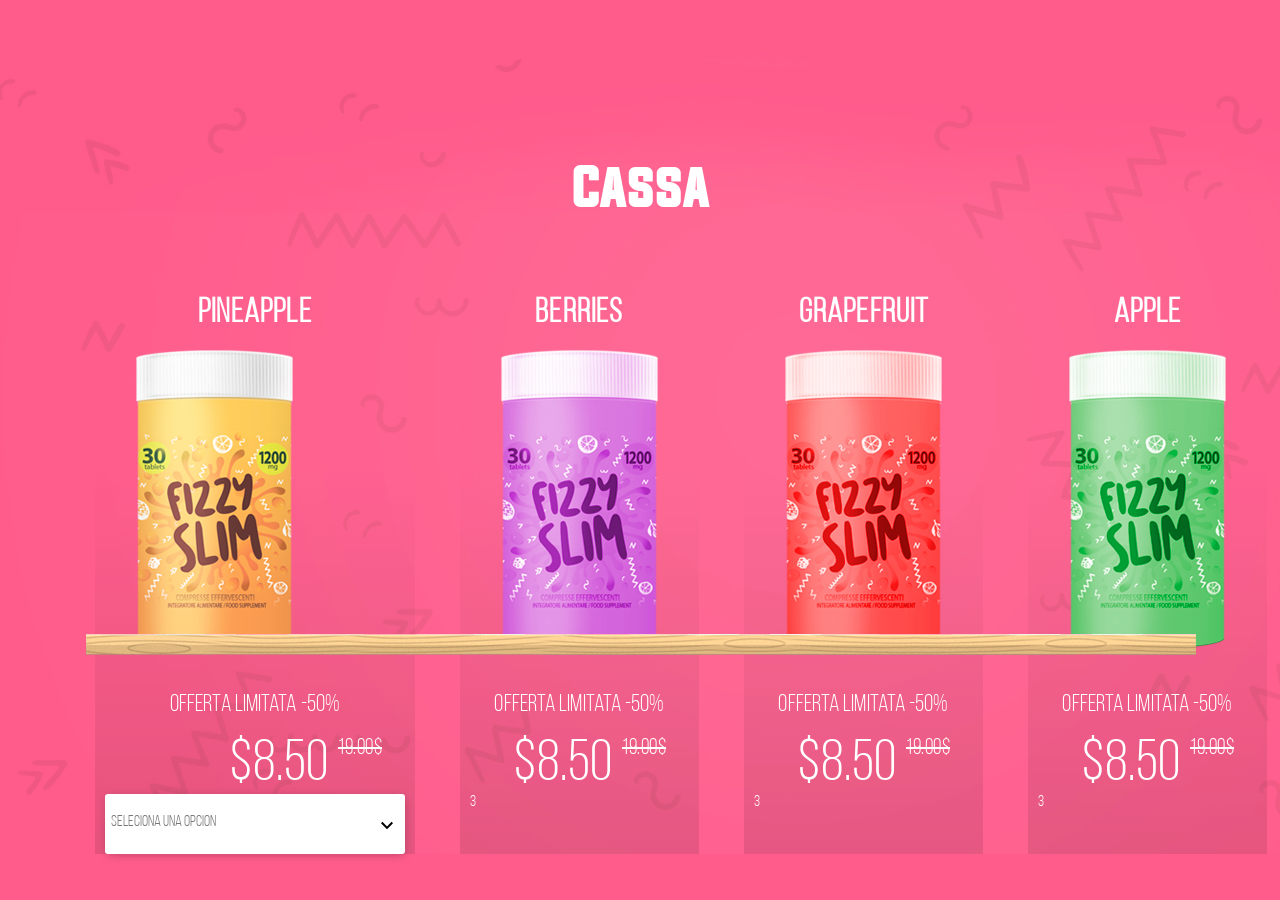
==== index.html @ ce5c24ae "Init" ====
<!doctype html>
<html lang="en">
<head>
    <meta charset="UTF-8">
    <meta name="viewport"
          content="width=device-width, user-scalable=no, initial-scale=1.0, maximum-scale=1.0, minimum-scale=1.0">
    <meta http-equiv="X-UA-Compatible" content="ie=edge">
    <link rel="stylesheet" href="styles.css">

    <script src="amountSelect.js"></script>

    <title>Document</title>
</head>
<body>
    <div class="container">
        <section class="products-section">
            <h2 class="main-title">Cassa</h2>
            <div class="products-wrap">
                <div class="product-wrap">
                    <h3 class="product-title">Pineapple</h3>
                    <div class="product-img-wrap first-product-img-wrap">
                        <img src="assets/images/product.png" alt="" class="product-img">
                    </div>
                    <div class="product-information">
                        <p class="discount-info">Offerta limitata -50%</p>
                        <p class="price">$8.50 <span class="old-price">19.00$</span></p>
                    </div>
                    <div class="amount-basket">
                        <div class="amount-wrap">

                            <div class="select-wrap" data-select="active" >
                                <select class="amount-select" name="" onchange="" onclick="return false;" id="">
                                    <option value="">Seleciona una Opcion </option>
                                    <option value="1">Select option 1</option>
                                    <option value="2" >Select option 2</option>
                                    <option value="3">Select option 3</option>
                                </select>

                                <p class="selected-option"  onclick="openSelect(this)" ></p>

                                <span onclick="openSelect(this)" class="select-icon" >
                                    <svg fill="#000000" height="24" viewBox="0 0 24 24" width="24" xmlns="http://www.w3.org/2000/svg">
                                        <path d="M7.41 7.84L12 12.42l4.59-4.58L18 9.25l-6 6-6-6z"/>
                                        <path d="M0-.75h24v24H0z" fill="none"/>
                                    </svg>
                                </span>

                                <div class="options-list-wrap">
                                    <ul class="options-list">  </ul>
                                </div>

                            </div>
                        </div>
                        <div class="basket-wrap">

                        </div>
                    </div>
                </div>
                <div class="product-wrap">
                    <h3 class="product-title">Berries </h3>
                    <div class="product-img-wrap">
                        <img src="assets/images/product-2.png" alt="" class="product-img">
                    </div>
                    <div class="product-information">
                        <p class="discount-info">Offerta limitata -50%</p>
                        <p class="price">$8.50 <span class="old-price">19.00$</span></p>
                    </div>
                    <div class="amount-basket">
                        <div class="amount-wrap">
                            3
                        </div>
                        <div class="basket-wrap">

                        </div>
                    </div>
                </div>
                <div class="product-wrap">
                    <h3 class="product-title">Grapefruit</h3>
                    <div class="product-img-wrap">
                        <img src="assets/images/product-3.png" alt="" class="product-img">
                    </div>
                    <div class="product-information">
                        <p class="discount-info">Offerta limitata -50%</p>
                        <p class="price">$8.50 <span class="old-price">19.00$</span></p>
                    </div>
                    <div class="amount-basket">
                        <div class="amount-wrap">
                            3
                        </div>
                        <div class="basket-wrap">

                        </div>
                    </div>
                </div>
                <div class="product-wrap">
                    <h3 class="product-title">Apple</h3>
                    <div class="product-img-wrap">
                        <img src="assets/images/product-4.png" alt="" class="product-img">
                    </div>
                    <div class="product-information">
                        <p class="discount-info">Offerta limitata -50%</p>
                        <p class="price">$8.50 <span class="old-price">19.00$</span></p>
                    </div>
                    <div class="amount-basket">
                        <div class="amount-wrap">
                            3
                        </div>
                        <div class="basket-wrap">

                        </div>
                    </div>
                </div>
            </div>
        </section>
    </div>
</body>
</html>
---- styles.css ----
@font-face {
    font-family: "Evogria";
    src: url("assets/fonts/evogria/Evogria.otf") format("opentype"),
         url("assets/fonts/evogria/Evogria.woff") format("woff");
}

@font-face {
    font-family: "Bebas Neue";
    src: url("assets/fonts/bebasneue/bebasneuebook.woff")  format("woff");
}

* {
    -webkit-box-sizing: border-box;
    -moz-box-sizing: border-box;
    box-sizing: border-box;
    margin: 0;
    padding: 0;
}

body {
    background-image: url("assets/images/bg.jpg");
    background-size: cover;
    font-family: 'Bebas Neue', cursive;
    color: white;
}

.container {
    width: 1170px;
    margin: 0 auto;
}

.main-title {
    margin-top: 157px;
    font-family: "Evogria", serif;
    font-size: 3rem;
    text-align: center;
}

.products-wrap {
    display: flex;
    justify-content: space-between;
    margin-top: 80px;
    margin-left: 40px;
    margin-right: 40px;
}

.product-wrap {
    padding: 0 10px;
    margin-right: 45px;
    background: transparent;
    background: -moz-linear-gradient(top, transparent 30%, rgba(0, 0, 0, 0.1) 100%);
    background: -webkit-linear-gradient(top, transparent 30%, rgba(0, 0, 0, 0.1) 100%);
    background: -o-linear-gradient(top, transparent 30%, rgba(0, 0, 0, 0.1) 100%);
    background: -ms-linear-gradient(top, transparent 30%, rgba(0, 0, 0, 0.1) 100%);
    background: linear-gradient(to bottom, transparent 30%, rgba(0, 0, 0, 0.1) 100%);
}

.product-wrap:nth-child(4n+4) {
    margin-right: 0;
}

.product-title {
    margin-bottom: 20px;
    text-align: center;
    font-size: 2.1rem;
    letter-spacing: 1.2px;
}

.product-img-wrap {
    padding: 0 20px;
}

.first-product-img-wrap {
    position: relative;
}

.first-product-img-wrap:after {
    content: "";
    position: absolute;
    bottom: -2px;
    left: -19px;
    width: 1110px;
    height: 21px;
    background-image: url(assets/images/doska2.png);
}

.product-information {
    padding-top: 40px;
    padding-right: 23px;
    padding-left: 23px;
}

.discount-info {
    margin-bottom: 20px;
    text-align: center;
    font-size: 1.5rem;
    letter-spacing: 0.1px;
}

.price {
    font-size: 3.6rem;
    letter-spacing: 0.5px;
    text-align: right;
}

.old-price {
    font-size: 1.4rem;
    text-align: center;
    vertical-align: top;
    text-decoration: line-through;
}


/* select amount  */

.select-icon {
    position: absolute;
    top:20px;
    right: 2%;
    font-size: 16px;
    height: 22px;
    transition: all 275ms;
}

.select-wrap {
    position: relative;
    float: left;
    min-width: 300px;
    width: 300px;
    min-height: 60px;
    color: #777;
    font-weight: 300;
    background-color: #fff;
    box-shadow: 1px 2px 10px -2px rgba(0,0,0,0.3);
    border-radius: 3px;
    transition: all 375ms ease-in-out;
}

.amount-select {
    position: absolute;
    overflow: hidden;
    height: 0px;
    opacity: 0;
    z-index: -1;
}

.options-list-wrap {
    position: relative;
    float: left;
    width: 100%;
}

.options-list {
    position: absolute;
    left: 0px;
    top: 0px;
    z-index: 999;
    overflow: hidden;
    height: 0px;
    width: 100%;
    background-color: #fff;
    padding: 0px;
    margin-bottom: 0px;
    margin-top: 0px;
    border-radius: 0px 0px 3px 3px;
    box-shadow: 1px 4px 10px -2px rgba(0, 0, 0, 0.2);
    transition: all 375ms ease-in-out;
}

.options-list li {
    position: relative;
    float: left;
    width: 96%;
    border-bottom:1px solid #E0E0E0;
    background-color: #F5F5F5;
    list-style-type: none;
    padding: 10px 2%;
    margin: 0px;
    transition: all 275ms ease-in-out;
    display: block;
    cursor:pointer;
}

.options-list li:last-child {
    border-radius: 3px;
    border-bottom:0px;
}

.options-list li:hover {
    background-color: #EEEEEE;
}

.options-list li.active {
    background-color: #EEEEEE;
}

.selected-option {
    padding: 20px 2%;
    width: 96%;
    display: block;
    margin: 0px;
    cursor: pointer;
}
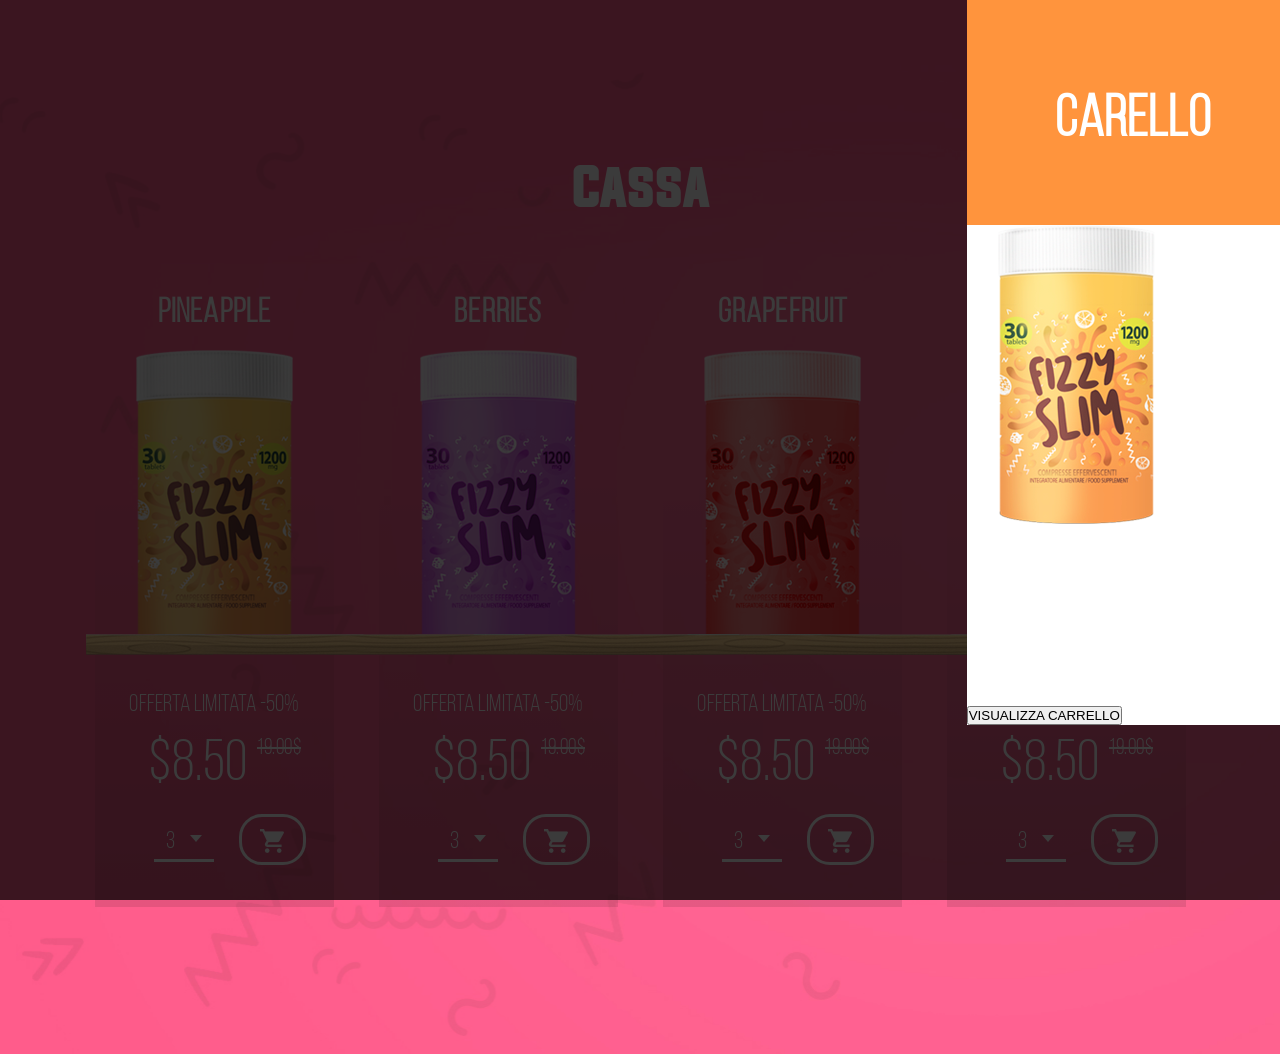
==== commit b6a5d73c: "Amount list styles" ====
--- a/index.html
+++ b/index.html
@@ -28,31 +28,21 @@
                     <div class="amount-basket">
                         <div class="amount-wrap">
 
-                            <div class="select-wrap" data-select="active" >
-                                <select class="amount-select" name="" onchange="" onclick="return false;" id="">
-                                    <option value="">Seleciona una Opcion </option>
-                                    <option value="1">Select option 1</option>
-                                    <option value="2" >Select option 2</option>
-                                    <option value="3">Select option 3</option>
-                                </select>
+                            <div id="dropDown" class="select-wrap">
+                                <p class="selected-number">3</p>
+                                <span id="selectIcon" class="open-select-icon"></span>
+                                <div id="optionsListWrap" class="options-list-wrap">
+                                    <ul id="optionsList" class="options-list">
 
-                                <p class="selected-option"  onclick="openSelect(this)" ></p>
+                                    </ul>
+                                </div>
+                            </div>
 
-                                <span onclick="openSelect(this)" class="select-icon" >
-                                    <svg fill="#000000" height="24" viewBox="0 0 24 24" width="24" xmlns="http://www.w3.org/2000/svg">
-                                        <path d="M7.41 7.84L12 12.42l4.59-4.58L18 9.25l-6 6-6-6z"/>
-                                        <path d="M0-.75h24v24H0z" fill="none"/>
-                                    </svg>
-                                </span>
-
-                                <div class="options-list-wrap">
-                                    <ul class="options-list">  </ul>
-                                </div>
-
-                            </div>
                         </div>
                         <div class="basket-wrap">
-
+                            <button class="basket-btn">
+                                <span class="basket-icon"></span>
+                            </button>
                         </div>
                     </div>
                 </div>
@@ -67,10 +57,22 @@
                     </div>
                     <div class="amount-basket">
                         <div class="amount-wrap">
-                            3
+
+                            <div class="select-wrap">
+                                <p class="selected-number">3</p>
+                                <span class="open-select-icon"></span>
+                                <div class="options-list-wrap">
+                                    <ul class="options-list">
+
+                                    </ul>
+                                </div>
+                            </div>
+
                         </div>
                         <div class="basket-wrap">
-
+                            <button class="basket-btn">
+                                <span class="basket-icon"></span>
+                            </button>
                         </div>
                     </div>
                 </div>
@@ -85,10 +87,22 @@
                     </div>
                     <div class="amount-basket">
                         <div class="amount-wrap">
-                            3
+
+                            <div class="select-wrap">
+                                <p class="selected-number">3</p>
+                                <span class="open-select-icon"></span>
+                                <div class="options-list-wrap">
+                                    <ul class="options-list">
+
+                                    </ul>
+                                </div>
+                            </div>
+
                         </div>
                         <div class="basket-wrap">
-
+                            <button class="basket-btn">
+                                <span class="basket-icon"></span>
+                            </button>
                         </div>
                     </div>
                 </div>
@@ -103,13 +117,59 @@
                     </div>
                     <div class="amount-basket">
                         <div class="amount-wrap">
-                            3
+
+                            <div class="select-wrap">
+                                <p class="selected-number">3</p>
+                                <span class="open-select-icon"></span>
+                                <div class="options-list-wrap">
+                                    <ul class="options-list">
+
+                                    </ul>
+                                </div>
+                            </div>
+
                         </div>
                         <div class="basket-wrap">
+                            <button class="basket-btn">
+                                <span class="basket-icon"></span>
+                            </button>
+                        </div>
+                    </div>
+                </div>
+            </div>
+
+            <div class="popup-order-wrap">
+
+                <div class="popup-order">
+                    <div class="close-basket">
+                        <span class="close-basket-icon"></span>
+                        <h2 class="basket-title">Carello</h2>
+                    </div>
+
+                    <div class="order-list">
+                        <div class="product-in-order">
+
+                            <div class="product-img-wrap">
+                                <img src="assets/images/product.png" alt="" class="product-img">
+                            </div>
+                            <div class="product-information">
+                                <p class="product-name">offerta fizzyslim con sapore di Apple</p>
+                                <p class="product-subtitle">QTÀ: 3</p>
+                                <p class="price">€25.50</p>
+                            </div>
+                            <div class="total-wrap">
+                                <p class="total-text"></p>
+                                <p class="total-sum">€455.00</p>
+                            </div>
+                            <div class="order-submit-wrap">
+                                <button class="order-submit-btn">VISUALIZZA CARRELLO</button>
+                            </div>
 
                         </div>
                     </div>
                 </div>
+
+
             </div>
         </section>
     </div>
--- a/styles.css
+++ b/styles.css
@@ -39,13 +39,11 @@
 .products-wrap {
     display: flex;
     justify-content: space-between;
-    margin-top: 80px;
-    margin-left: 40px;
-    margin-right: 40px;
+    margin: 80px 40px 147px;
 }
 
 .product-wrap {
-    padding: 0 10px;
+    padding: 0 10px 42px;
     margin-right: 45px;
     background: transparent;
     background: -moz-linear-gradient(top, transparent 30%, rgba(0, 0, 0, 0.1) 100%);
@@ -85,6 +83,7 @@
 }
 
 .product-information {
+    margin-bottom: 20px;
     padding-top: 40px;
     padding-right: 23px;
     padding-left: 23px;
@@ -110,95 +109,147 @@
     text-decoration: line-through;
 }
 
-
-/* select amount  */
-
-.select-icon {
+.amount-basket {
+    display: flex;
+    justify-content: flex-end;
+    padding: 0 18px;
+}
+
+.amount-wrap {
+    margin-right: 25px;
+}
+
+.select-wrap {
+    display: flex;
+    position: relative;
+    padding: 16px 12px 5px;
+    border-bottom: 3px solid #fff;
+}
+
+.selected-number {
+    margin-right: 15px;
+    font-size: 1.5rem;
+}
+
+.open-select-icon {
+    width: 0;
+    height: 0;
+    margin-top: 5px;
+    border-left: 6px solid transparent;
+    border-right: 6px solid transparent;
+    border-top: 7px solid #fff;
+}
+
+.options-list-wrap {
+    display: none;
+}
+
+.options-list-wrap.open {
+    display: block;
     position: absolute;
-    top:20px;
-    right: 2%;
-    font-size: 16px;
-    height: 22px;
-    transition: all 275ms;
-}
-
-.select-wrap {
-    position: relative;
-    float: left;
-    min-width: 300px;
-    width: 300px;
-    min-height: 60px;
-    color: #777;
-    font-weight: 300;
+    top: 48px;
+    left: -37px;
+    width: 122px;
+    max-height: 187px;
+    padding-top: 16px;
+    padding-left: 13px;
+    background: rgba(50, 50, 50, 0.2);
+    overflow-y: scroll;
+}
+
+.options-list-wrap::-webkit-scrollbar {
+    width: 3px;
+}
+
+.options-list-wrap::-webkit-scrollbar-thumb {
+    background-color: rgba(50, 50, 50, 0.1);
+}
+
+.options-list-wrap::-webkit-scrollbar-thumb:hover {
+    background-color: rgba(50, 50, 50, 0.3);
+}
+
+.options-list {
+     list-style-type: none;
+     margin: 0;
+     padding: 0;
+ }
+
+.option span {
+    display: inline-block;
+    height: 35px;
+    margin-bottom: 9px;
+    padding: 8px 15px;
+    border-radius: 5px;
+    font-size: 1.5rem;
+    cursor: pointer;
+}
+
+.option span:hover {
+    background-color: rgba(50, 50, 50, 0.2);
+}
+
+
+
+.basket-btn {
+    padding: 12px 19px 6px 18px;
+    border: 3px solid #fff;
+    border-radius: 23px;
+    background-color: unset;
+    cursor: pointer;
+    transition: all 0.6s;
+}
+
+.basket-btn:hover {
+    background-color: #ff8b24;
+    border-color: #ff8b24;
+    transition: all 0.6s;
+}
+
+.basket-btn:focus {
+    outline: none;
+}
+
+.basket-icon {
+    display: inline-block;
+    width: 24px;
+    height: 24px;
+    background-image: url(assets/images/buy.png);
+}
+
+
+.popup-order-wrap {
+    position: fixed;
+    top: 0;
+    bottom: 0;
+    left: 0;
+    right: 0;
+    background-color: rgba(0, 0, 0, 0.77);
+}
+
+.popup-order {
+    width: 24.48%;
+    margin-left: auto;
     background-color: #fff;
-    box-shadow: 1px 2px 10px -2px rgba(0,0,0,0.3);
-    border-radius: 3px;
-    transition: all 375ms ease-in-out;
-}
-
-.amount-select {
-    position: absolute;
-    overflow: hidden;
-    height: 0px;
-    opacity: 0;
-    z-index: -1;
-}
-
-.options-list-wrap {
-    position: relative;
-    float: left;
-    width: 100%;
-}
-
-.options-list {
-    position: absolute;
-    left: 0px;
-    top: 0px;
-    z-index: 999;
-    overflow: hidden;
-    height: 0px;
-    width: 100%;
-    background-color: #fff;
-    padding: 0px;
-    margin-bottom: 0px;
-    margin-top: 0px;
-    border-radius: 0px 0px 3px 3px;
-    box-shadow: 1px 4px 10px -2px rgba(0, 0, 0, 0.2);
-    transition: all 375ms ease-in-out;
-}
-
-.options-list li {
-    position: relative;
-    float: left;
-    width: 96%;
-    border-bottom:1px solid #E0E0E0;
-    background-color: #F5F5F5;
-    list-style-type: none;
-    padding: 10px 2%;
-    margin: 0px;
-    transition: all 275ms ease-in-out;
-    display: block;
-    cursor:pointer;
-}
-
-.options-list li:last-child {
-    border-radius: 3px;
-    border-bottom:0px;
-}
-
-.options-list li:hover {
-    background-color: #EEEEEE;
-}
-
-.options-list li.active {
-    background-color: #EEEEEE;
-}
-
-.selected-option {
-    padding: 20px 2%;
-    width: 96%;
-    display: block;
-    margin: 0px;
-    cursor: pointer;
-}
-
+}
+
+.close-basket {
+    display: flex;
+    justify-content: center;
+    padding: 93px 58px 75px;
+    background-color: #ff943d;
+    text-align: center;
+}
+
+.close-basket-icon {
+    width: 20px;
+    height: 32px;
+    background-image: url(assets/images/arrow.png);
+}
+
+.basket-title {
+    font-size: 3.6rem;
+    letter-spacing: 1px;
+}
+
+
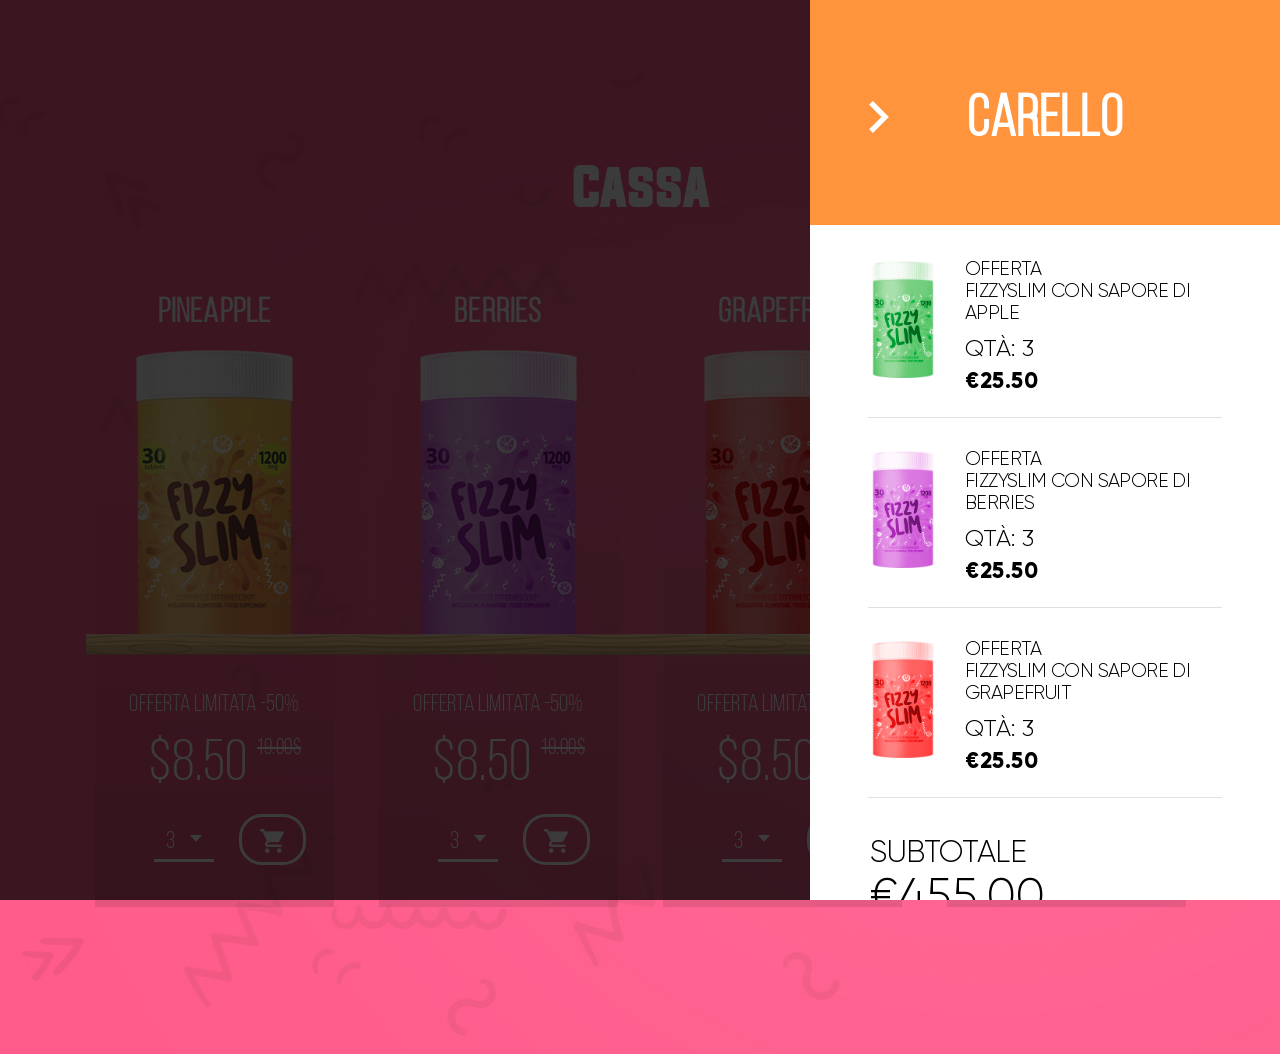
==== commit 9ee226a6: "Add styles for popup basket" ====
--- a/index.html
+++ b/index.html
@@ -142,30 +142,56 @@
 
                 <div class="popup-order">
                     <div class="close-basket">
-                        <span class="close-basket-icon"></span>
-                        <h2 class="basket-title">Carello</h2>
+                        <h2 class="basket-title"><span class="close-basket-icon"></span>Carello</h2>
                     </div>
 
                     <div class="order-list">
                         <div class="product-in-order">
 
-                            <div class="product-img-wrap">
-                                <img src="assets/images/product.png" alt="" class="product-img">
-                            </div>
-                            <div class="product-information">
-                                <p class="product-name">offerta fizzyslim con sapore di Apple</p>
+                            <div class="ordered-product-img">
+                                <img src="assets/images/product-4.png" alt="" class="product-img">
+                            </div>
+                            <div class="ordered-product-info">
+                                <p class="product-name">offerta</p>
+                                <p class="product-subscription">fizzyslim con sapore di Apple</p>
                                 <p class="product-subtitle">QTÀ: 3</p>
                                 <p class="price">€25.50</p>
                             </div>
-                            <div class="total-wrap">
-                                <p class="total-text"></p>
-                                <p class="total-sum">€455.00</p>
-                            </div>
-                            <div class="order-submit-wrap">
-                                <button class="order-submit-btn">VISUALIZZA CARRELLO</button>
-                            </div>
-
-                        </div>
+                        </div>
+
+                        <div class="product-in-order">
+
+                            <div class="ordered-product-img">
+                                <img src="assets/images/product-2.png" alt="" class="product-img">
+                            </div>
+                            <div class="ordered-product-info">
+                                <p class="product-name">offerta</p>
+                                <p class="product-subscription">fizzyslim con sapore di berries</p>
+                                <p class="product-subtitle">QTÀ: 3</p>
+                                <p class="price">€25.50</p>
+                            </div>
+                        </div>
+
+                        <div class="product-in-order">
+
+                            <div class="ordered-product-img">
+                                <img src="assets/images/product-3.png" alt="" class="product-img">
+                            </div>
+                            <div class="ordered-product-info">
+                                <p class="product-name">offerta</p>
+                                <p class="product-subscription">fizzyslim con sapore di grapefruit</p>
+                                <p class="product-subtitle">QTÀ: 3</p>
+                                <p class="price">€25.50</p>
+                            </div>
+                        </div>
+                    </div>
+
+                    <div class="total-wrap">
+                        <p class="total-text">subtotale</p>
+                        <p class="total-sum">€455.00</p>
+                    </div>
+                    <div class="order-submit-wrap">
+                        <button class="order-submit-btn">VISUALIZZA CARRELLO</button>
                     </div>
                 </div>
 
--- a/styles.css
+++ b/styles.css
@@ -7,6 +7,16 @@
 @font-face {
     font-family: "Bebas Neue";
     src: url("assets/fonts/bebasneue/bebasneuebook.woff")  format("woff");
+}
+
+@font-face {
+    font-family: "Gilroy Light";
+    src: url("assets/fonts/gilroy/Gilroy-Light.woff")  format("woff");
+}
+
+@font-face {
+    font-family: "Gilroy ExtraBold";
+    src: url("assets/fonts/gilroy/Gilroy-ExtraBold.woff")  format("woff");
 }
 
 * {
@@ -15,6 +25,7 @@
     box-sizing: border-box;
     margin: 0;
     padding: 0;
+    border: none;
 }
 
 body {
@@ -224,11 +235,13 @@
     bottom: 0;
     left: 0;
     right: 0;
+    max-height: 100%;
     background-color: rgba(0, 0, 0, 0.77);
+    overflow-y: scroll;
 }
 
 .popup-order {
-    width: 24.48%;
+    width: 470px;
     margin-left: auto;
     background-color: #fff;
 }
@@ -239,17 +252,112 @@
     padding: 93px 58px 75px;
     background-color: #ff943d;
     text-align: center;
+    cursor: pointer;
 }
 
 .close-basket-icon {
+    display: inline-block;
+    position: absolute;
+    left: -98px;
+    top: 8px;
     width: 20px;
     height: 32px;
     background-image: url(assets/images/arrow.png);
 }
 
 .basket-title {
+    position: relative;
     font-size: 3.6rem;
     letter-spacing: 1px;
 }
 
-
+.order-list {
+    padding: 33px 58px 0;
+}
+
+.product-in-order {
+    display: flex;
+    margin-bottom: 30px;
+    padding-bottom: 25px;
+    border-bottom: 1px solid rgba(0, 0, 0, 0.12);
+}
+
+.product-in-order:last-child {
+    margin-bottom: 0;
+}
+
+.ordered-product-img {
+    width: 21.43%;
+    margin-right: 27px;
+    padding-top: 3px;
+}
+
+.ordered-product-img .product-img {
+    width: 100%;
+}
+
+.ordered-product-info {
+    width: 78.57%;
+    color: #000;
+    font-family: "Gilroy Light", serif;
+    text-transform: uppercase;
+    font-size: 1.2rem;
+    letter-spacing: -0.6px;
+    line-height: 22px;
+}
+
+.product-subtitle {
+    font-size: 1.5rem;
+    margin-top: 13px;
+    letter-spacing: 0;
+}
+
+.ordered-product-info .price {
+    font-family: "Gilroy ExtraBold", serif;
+    text-align: left;
+    font-size: 1.4rem;
+    margin-top: 11px;
+}
+
+.total-wrap {
+    padding-top: 36px;
+    padding-left: 60px;
+    padding-bottom: 25px;
+    color: #000;
+    border-bottom: 1px solid rgba(0, 0, 0, 0.12);
+    font-family: "Gilroy Light", serif;
+    text-transform: uppercase;
+    font-size: 1.9rem;
+    letter-spacing: -0.4px;
+}
+
+.total-sum {
+    font-size: 2.9rem;
+    letter-spacing: 0.9px;
+}
+
+.order-submit-wrap {
+    text-align: center;
+}
+
+.order-submit-btn {
+    margin-top: 22px;
+    margin-bottom: 20px;
+    padding: 20px 42px 18px 45px;
+    border-radius: 6px;
+    background-color: #faa21b;
+    color: #fff;
+    font-family: "Gilroy ExtraBold", serif;
+    font-size: 1.2rem;
+    letter-spacing: 0.5px;
+    transition: all 0.8s;
+    cursor: pointer;
+}
+
+.order-submit-btn:hover {
+    background-color: #323232;
+}
+
+.order-submit-btn:focus {
+    outline: none;
+}
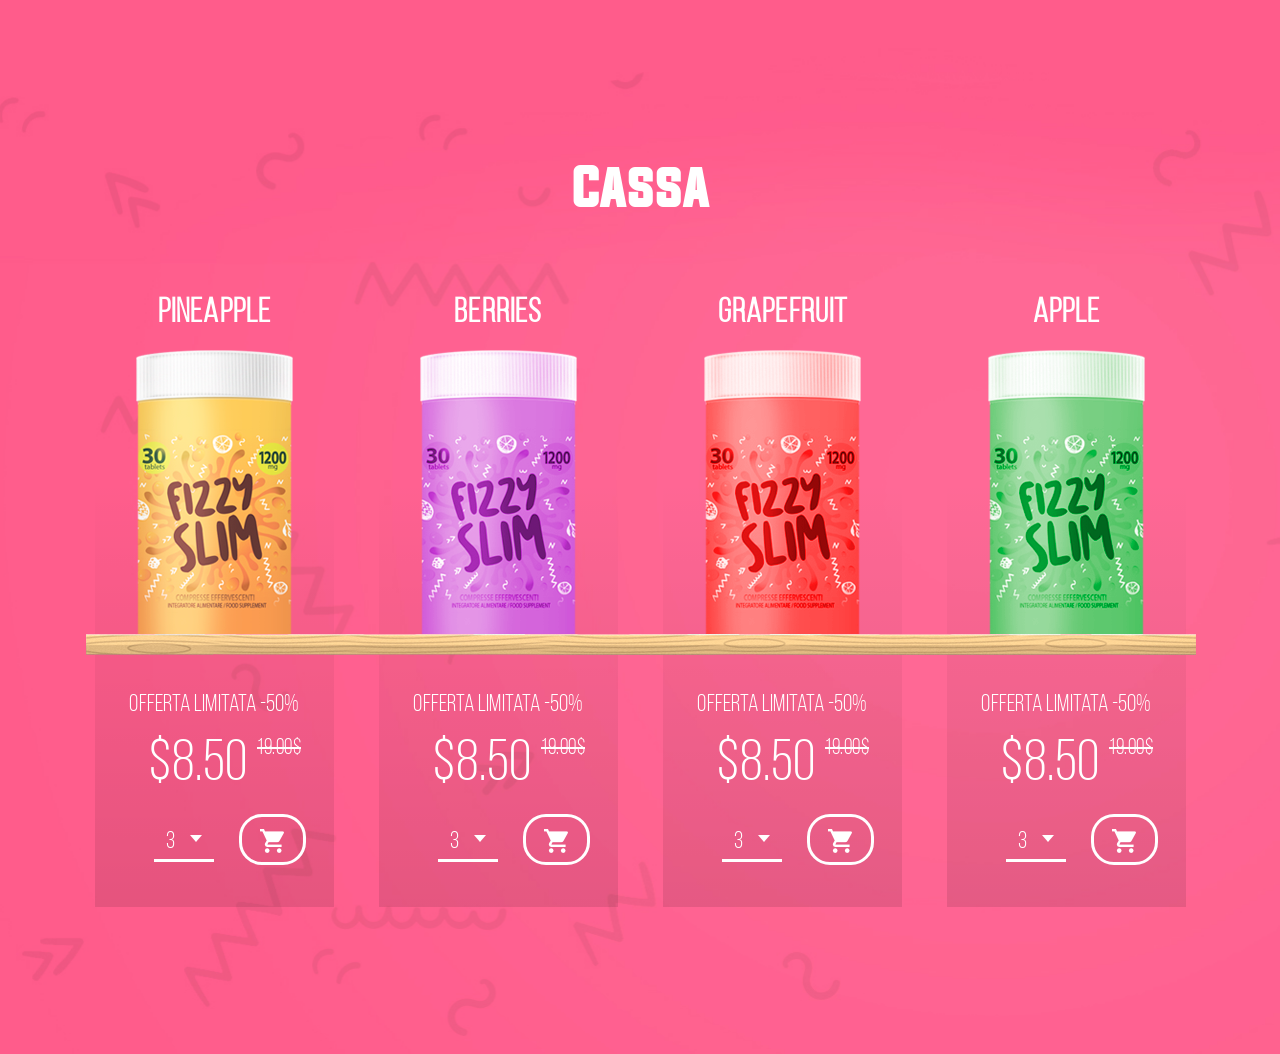
==== commit d780778c: "Animation for basket" ====
--- a/index.html
+++ b/index.html
@@ -7,7 +7,7 @@
     <meta http-equiv="X-UA-Compatible" content="ie=edge">
     <link rel="stylesheet" href="styles.css">
 
-    <script src="amountSelect.js"></script>
+    <script src="script.js"></script>
 
     <title>Document</title>
 </head>
@@ -137,67 +137,66 @@
                     </div>
                 </div>
             </div>
-
-            <div class="popup-order-wrap">
-
-                <div class="popup-order">
-                    <div class="close-basket">
-                        <h2 class="basket-title"><span class="close-basket-icon"></span>Carello</h2>
-                    </div>
-
-                    <div class="order-list">
-                        <div class="product-in-order">
-
-                            <div class="ordered-product-img">
-                                <img src="assets/images/product-4.png" alt="" class="product-img">
-                            </div>
-                            <div class="ordered-product-info">
-                                <p class="product-name">offerta</p>
-                                <p class="product-subscription">fizzyslim con sapore di Apple</p>
-                                <p class="product-subtitle">QTÀ: 3</p>
-                                <p class="price">€25.50</p>
-                            </div>
-                        </div>
-
-                        <div class="product-in-order">
-
-                            <div class="ordered-product-img">
-                                <img src="assets/images/product-2.png" alt="" class="product-img">
-                            </div>
-                            <div class="ordered-product-info">
-                                <p class="product-name">offerta</p>
-                                <p class="product-subscription">fizzyslim con sapore di berries</p>
-                                <p class="product-subtitle">QTÀ: 3</p>
-                                <p class="price">€25.50</p>
-                            </div>
-                        </div>
-
-                        <div class="product-in-order">
-
-                            <div class="ordered-product-img">
-                                <img src="assets/images/product-3.png" alt="" class="product-img">
-                            </div>
-                            <div class="ordered-product-info">
-                                <p class="product-name">offerta</p>
-                                <p class="product-subscription">fizzyslim con sapore di grapefruit</p>
-                                <p class="product-subtitle">QTÀ: 3</p>
-                                <p class="price">€25.50</p>
-                            </div>
-                        </div>
-                    </div>
-
-                    <div class="total-wrap">
-                        <p class="total-text">subtotale</p>
-                        <p class="total-sum">€455.00</p>
-                    </div>
-                    <div class="order-submit-wrap">
-                        <button class="order-submit-btn">VISUALIZZA CARRELLO</button>
-                    </div>
-                </div>
-
-
+        </section>
+
+        <div id="basketPopup" class="popup-order-wrap">
+
+            <div class="popup-order">
+                <div id="closeBasket" class="close-basket">
+                    <h2 class="basket-title"><span class="close-basket-icon"></span>Carello</h2>
+                </div>
+
+                <div class="order-list">
+                    <div class="product-in-order">
+
+                        <div class="ordered-product-img">
+                            <img src="assets/images/product-4.png" alt="" class="product-img">
+                        </div>
+                        <div class="ordered-product-info">
+                            <p class="product-name">offerta</p>
+                            <p class="product-subscription">fizzyslim con sapore di Apple</p>
+                            <p class="product-subtitle">QTÀ: 3</p>
+                            <p class="price">€25.50</p>
+                        </div>
+                    </div>
+
+                    <div class="product-in-order">
+
+                        <div class="ordered-product-img">
+                            <img src="assets/images/product-2.png" alt="" class="product-img">
+                        </div>
+                        <div class="ordered-product-info">
+                            <p class="product-name">offerta</p>
+                            <p class="product-subscription">fizzyslim con sapore di berries</p>
+                            <p class="product-subtitle">QTÀ: 3</p>
+                            <p class="price">€25.50</p>
+                        </div>
+                    </div>
+
+                    <div class="product-in-order">
+
+                        <div class="ordered-product-img">
+                            <img src="assets/images/product-3.png" alt="" class="product-img">
+                        </div>
+                        <div class="ordered-product-info">
+                            <p class="product-name">offerta</p>
+                            <p class="product-subscription">fizzyslim con sapore di grapefruit</p>
+                            <p class="product-subtitle">QTÀ: 3</p>
+                            <p class="price">€25.50</p>
+                        </div>
+                    </div>
+                </div>
+
+                <div class="total-wrap">
+                    <p class="total-text">subtotale</p>
+                    <p class="total-sum">€455.00</p>
+                </div>
+                <div class="order-submit-wrap">
+                    <button class="order-submit-btn">VISUALIZZA CARRELLO</button>
+                </div>
             </div>
-        </section>
+
+        </div>
     </div>
 </body>
 </html>
--- a/styles.css
+++ b/styles.css
@@ -153,6 +153,7 @@
 
 .options-list-wrap {
     display: none;
+    max-height: 0;
 }
 
 .options-list-wrap.open {
@@ -166,6 +167,8 @@
     padding-left: 13px;
     background: rgba(50, 50, 50, 0.2);
     overflow-y: scroll;
+    transition: height 3s linear;
+    transition-delay: 1s;
 }
 
 .options-list-wrap::-webkit-scrollbar {
@@ -230,6 +233,8 @@
 
 
 .popup-order-wrap {
+    display: none;
+    opacity: 0;
     position: fixed;
     top: 0;
     bottom: 0;
@@ -238,12 +243,46 @@
     max-height: 100%;
     background-color: rgba(0, 0, 0, 0.77);
     overflow-y: scroll;
+    animation-duration: 1s;
+    animation-name: opacity;
+}
+
+.popup-order-wrap.open {
+    display: block;
+    opacity: 1;
+}
+
+@keyframes opacity {
+    from {
+        opacity: 0;
+    }
+    to {
+        opacity: 1;
+    }
+}
+
+
+@keyframes popup {
+    from {
+        right: -470px;
+    }
+    to {
+        right: 0;
+    }
 }
 
 .popup-order {
+    position: absolute;
+    display: none;
     width: 470px;
-    margin-left: auto;
     background-color: #fff;
+}
+
+.popup-order-wrap.open .popup-order {
+    display: block;
+    right: 0;
+    animation-name: popup, opacity;
+    animation-duration: 0.7s, 1s;
 }
 
 .close-basket {
